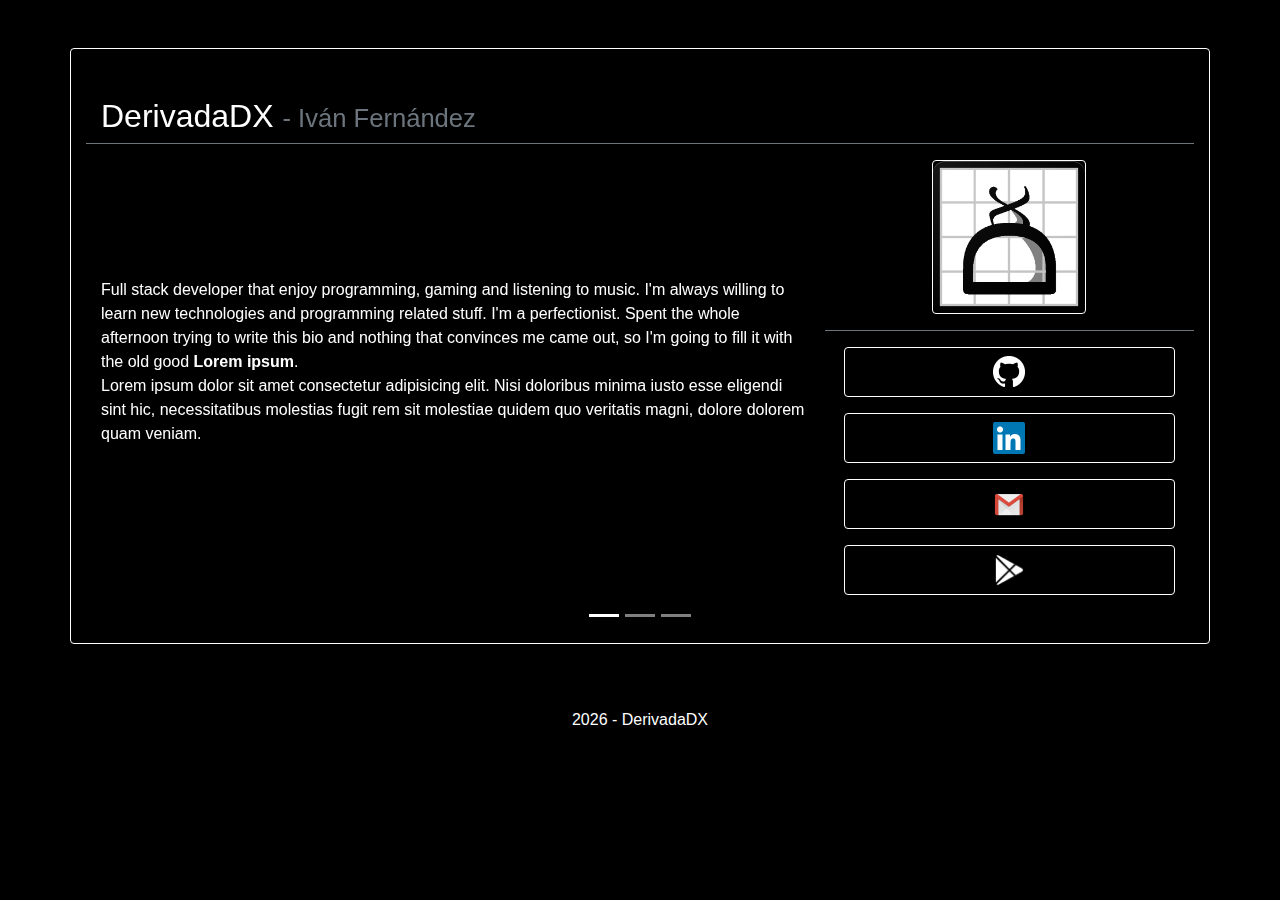
==== index.html @ 8ffebd5f "Se remueve restricción de sketches." ====
<!doctype html>
<html lang="en">

<head>
	<meta charset="utf-8">
	<meta name="viewport" content="width=device-width, initial-scale=1">

	<title>DerivadaDX</title>
	<base href="./">

	<!-- library -->
	<link rel="stylesheet" href="./library/bootstrap.css">
	<script type="text/javascript" src="./library/p5.min.js"></script>
	<script type="text/javascript" src="./library/p5.dom.min.js"></script>

	<!-- styles & scripts -->
	<link rel="stylesheet" href="./styles/styles.css">
	<script type="text/javascript" src="./scripts/sketch.js"></script>
</head>

<body class="bg-black">
	<div class="container">
		<div class="row border border-white rounded my-5">
			<div class="col-12">
				<div id="main_carousel" class="carousel slide" data-ride="carousel" data-interval="false">
					<!-- indicators -->
					<ol id="indicators" class="carousel-indicators">
						<li data-target="#main_carousel" data-slide-to="0" class="active"></li>
						<li data-target="#main_carousel" data-slide-to="1"></li>
						<li data-target="#main_carousel" data-slide-to="2"></li>
					</ol>

					<!-- slides -->
					<div id="slides" class="carousel-inner text-white">
						<div class="carousel-item container active my-5">
							<!-- title -->
							<div class="row border-bottom border-secondary">
								<div class="col-12 h2">
									<div class="d-block d-sm-none text-center">
										<div>DerivadaDX</div>
										<div class="text-secondary">Iv&aacute;n Fern&aacute;ndez</div>
									</div>

									<div class="d-none d-sm-block">
										DerivadaDX
										<small class="text-muted">- Iv&aacute;n Fern&aacute;ndez</small>
									</div>
								</div>
							</div>

							<!-- content -->
							<div class="row">
								<div class="col-12 d-block d-lg-none mt-5 border-bottom border-secondary">
									<p>Full stack developer that enjoy programming, gaming and listening to music.
										I'm always willing to learn new technologies and programming related stuff.
										I'm a perfectionist. Spent the whole afternoon trying to write this bio and
										nothing that convinces me came out, so I'm going to fill it with the old good
										<b>Lorem ipsum</b>.
										<br>Lorem ipsum dolor sit amet consectetur adipisicing elit. Nisi doloribus
										minima iusto esse eligendi sint hic, necessitatibus molestias fugit rem sit
										molestiae quidem quo veritatis magni, dolore dolorem quam veniam.
									</p>

									<p class="lead"><strong>Almost forgot!</strong></p>
									<p>Check out this Android game that I developed some time ago:</p>

									<a href='https://play.google.com/store/apps/details?id=derivadadx.juegodelnumero' target="_blank">
										<img class="img-fluid" alt='Get it on Google Play' src='./assets/gp_banner.png' />
									</a>
								</div>

								<div class="col-8 d-none d-lg-block align-self-center">
									<p>
										Full stack developer that enjoy programming, gaming and listening to music.
										I'm always willing to learn new technologies and programming related stuff.
										I'm a perfectionist. Spent the whole afternoon trying to write this bio and
										nothing that convinces me came out, so I'm going to fill it with the old good
										<b>Lorem ipsum</b>.
										<br>Lorem ipsum dolor sit amet consectetur adipisicing elit. Nisi doloribus
										minima iusto esse eligendi sint hic, necessitatibus molestias fugit rem sit
										molestiae quidem quo veritatis magni, dolore dolorem quam veniam.
									</p>
								</div>
								<div class="col-4 d-none d-lg-block text-center">
									<div class="row border-bottom border-secondary py-3">
										<div class="col-12">
											<img src="./assets/logo.png" class="border border-white rounded" alt="derivadadx-logo">
										</div>
									</div>
									<div class="row border border-white rounded mt-3 mx-1 p-2">
										<div class="col-12">
											<a href="https://github.com/DerivadaDX" target="_blank">
												<img src="./assets/github.png" class="thumbnail" title="Go to GitHub" alt="GitHub profile">
											</a>
										</div>
									</div>
									<div class="row border border-white rounded mt-3 mx-1 p-2">
										<div class="col-12">
											<a href="https://www.linkedin.com/in/iv%C3%A1nfern%C3%A1ndez" target="_blank">
												<img src="./assets/linkedin.ico" class="thumbnail" title="Go to LinkedIn" alt="LinkedIn profile">
											</a>
										</div>
									</div>
									<div class="row border border-white rounded mt-3 mx-1 p-2">
										<div class="col-12">
											<a href="mailto:derivadadx@gmail.com" target="_top">
												<img src="./assets/gmail.png" class="thumbnail" title="Send an email" alt="Email to DerivadaDX">
											</a>
										</div>
									</div>
									<div class="row border border-white rounded mt-3 mx-1 p-2">
										<div class="col-12">
											<a href='https://play.google.com/store/apps/details?id=derivadadx.juegodelnumero' target="_blank">
												<img src='./assets/gp_logo.png' class="thumbnail" title='Go to Google Play' alt="Google Play Logo" />
											</a>
										</div>
									</div>
								</div>
							</div>
						</div>
						<div class="carousel-item">
							<div class="d-block d-lg-none my-5">
								<div class="row">
									<div class="col-12 text-center">
										<!-- title -->
										<div class="h2 border-bottom border-secondary pb-2">
											<div>DerivadaDX</div>
											<div class="text-secondary"> Links of interest</div>
										</div>

										<!-- content -->
										<div class="row border-bottom border-secondary pb-3">
											<div class="col-12">
												<div class="row border-bottom border-secondary py-3">
													<div class="col-12">
														<img src="./assets/logo.png" class="border border-white rounded" alt="derivadadx-logo">
													</div>
												</div>
												<div class="row border border-white rounded mt-3 mx-1 p-2">
													<div class="col-12">
														<a href="https://github.com/DerivadaDX" target="_blank">
															<img src="./assets/github.png" class="thumbnail" title="Go to GitHub" alt="GitHub profile">
														</a>
													</div>
												</div>
												<div class="row border border-white rounded mt-3 mx-1 p-2">
													<div class="col-12">
														<a href="https://www.linkedin.com/in/iv%C3%A1nfern%C3%A1ndez" target="_blank">
															<img src="./assets/linkedin.ico" class="thumbnail" title="Go to LinkedIn" alt="LinkedIn profile">
														</a>
													</div>
												</div>
												<div class="row border border-white rounded mt-3 mx-1 p-2">
													<div class="col-12">
														<a href="mailto:derivadadx@gmail.com" target="_top">
															<img src="./assets/gmail.png" class="thumbnail" title="Send an email" alt="Email to DerivadaDX">
														</a>
													</div>
												</div>
											</div>
										</div>
										<div class="row border border-white rounded mt-3 mx-1 p-2">
											<div class="col-12">
												<br> <!-- ¡Bien cabeza! -->
												<p class="lead"><strong>Don't forget to check some p5.js works on desktop version!</strong></p>
											</div>
										</div>
										<div class="row border-bottom border-secondary my-4"></div>
									</div>
								</div>
							</div>

							<div class="d-none d-lg-block" id="carousel_sketch_0"></div>
						</div>
						<div class="carousel-item">
							<div id="carousel_sketch_1"></div>
						</div>
					</div>
				</div>
			</div>
		</div>
	</div>

	<div class="footer-copyright text-center py-3 text-white">
		<script>document.write(new Date().getFullYear())</script> - DerivadaDX
	</div>

	<!-- library -->
	<script type="text/javascript" src="./library/jquery-3.3.1.js"></script>
	<script type="text/javascript" src="./library/bootstrap.bundle.js"></script>

	<!-- scripts -->
	<script type="text/javascript" src="./scripts/scripts.js"></script>
</body>

</html>
---- styles/styles.css ----
.bg-black {
	background-color: black;
}

div.dropdown-divider {
	border-color: #9a9a9a;
}

.thumbnail {
	width: 32px;
	height: 32px;
}

.hidden {
	display: none;
}
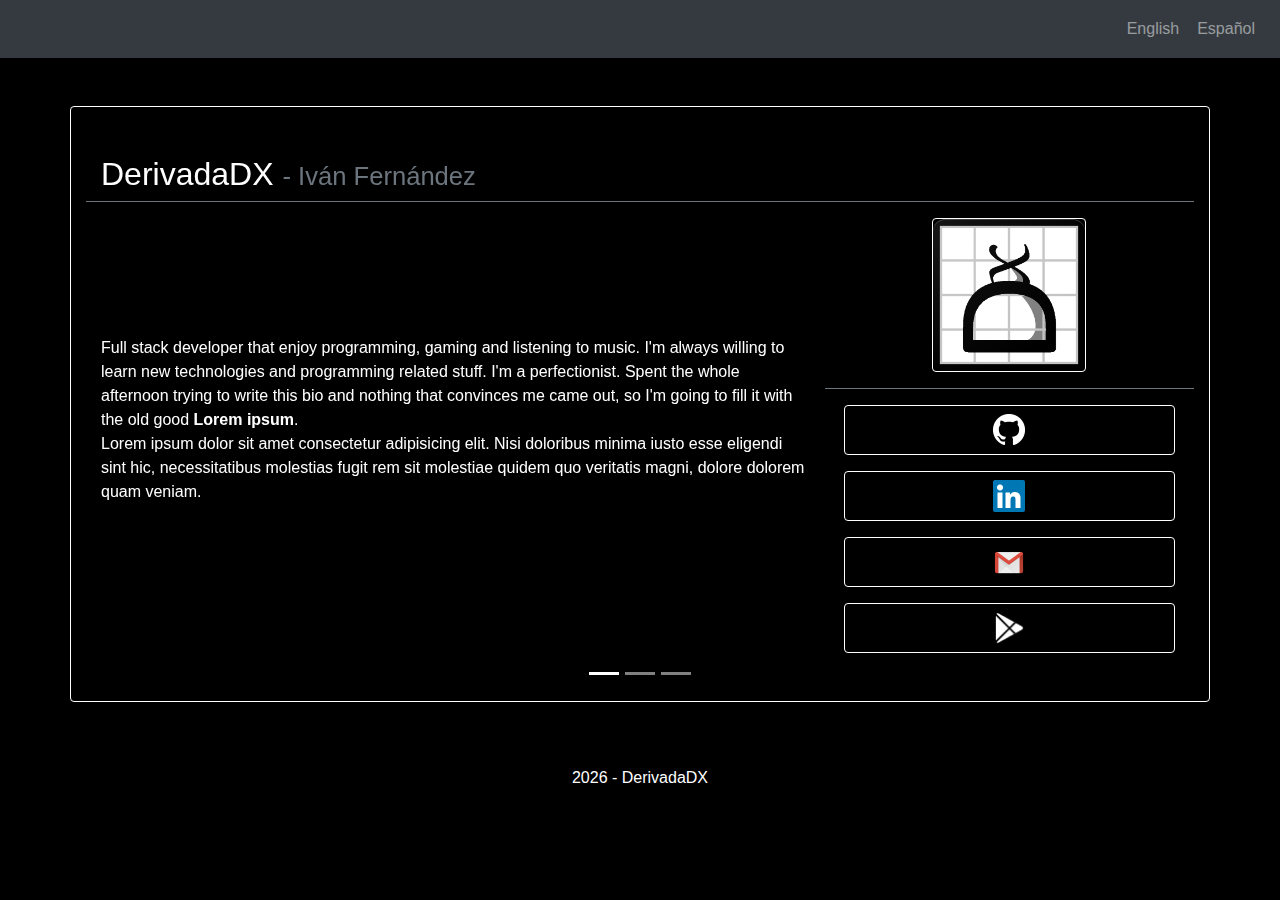
==== commit c261ee4b: "[T-9] Se agregó navbar." ====
--- a/index.html
+++ b/index.html
@@ -1,5 +1,5 @@
 <!doctype html>
-<html lang="en">
+<html>
 
 <head>
 	<meta charset="utf-8">
@@ -16,9 +16,26 @@
 	<!-- styles & scripts -->
 	<link rel="stylesheet" href="./styles/styles.css">
 	<script type="text/javascript" src="./scripts/sketch.js"></script>
+	<script type="text/javascript" src="./scripts/services/languages.js"></script>
 </head>
 
 <body class="bg-black">
+	<nav class="navbar navbar-expand-md navbar-dark bg-dark">
+		<button class="navbar-toggler" type="button" data-toggle="collapse" data-target=".dual-collapse2">
+			<span class="navbar-toggler-icon"></span>
+		</button>
+		<div class="navbar-collapse collapse w-100 dual-collapse2">
+			<ul class="navbar-nav ml-auto">
+				<li id="en-button" class="nav-item">
+					<button class="btn btn-outline-dark nav-link">English</button>
+				</li>
+				<li id="es-button" class="nav-item">
+					<button class="btn btn-outline-dark nav-link">Español</button>
+				</li>
+			</ul>
+		</div>
+	</nav>
+
 	<div class="container">
 		<div class="row border border-white rounded my-5">
 			<div class="col-12">
@@ -27,7 +44,6 @@
 					<ol id="indicators" class="carousel-indicators">
 						<li data-target="#main_carousel" data-slide-to="0" class="active"></li>
 						<li data-target="#main_carousel" data-slide-to="1"></li>
-						<li data-target="#main_carousel" data-slide-to="2"></li>
 					</ol>
 
 					<!-- slides -->
@@ -51,26 +67,7 @@
 							<!-- content -->
 							<div class="row">
 								<div class="col-12 d-block d-lg-none mt-5 border-bottom border-secondary">
-									<p>Full stack developer that enjoy programming, gaming and listening to music.
-										I'm always willing to learn new technologies and programming related stuff.
-										I'm a perfectionist. Spent the whole afternoon trying to write this bio and
-										nothing that convinces me came out, so I'm going to fill it with the old good
-										<b>Lorem ipsum</b>.
-										<br>Lorem ipsum dolor sit amet consectetur adipisicing elit. Nisi doloribus
-										minima iusto esse eligendi sint hic, necessitatibus molestias fugit rem sit
-										molestiae quidem quo veritatis magni, dolore dolorem quam veniam.
-									</p>
-
-									<p class="lead"><strong>Almost forgot!</strong></p>
-									<p>Check out this Android game that I developed some time ago:</p>
-
-									<a href='https://play.google.com/store/apps/details?id=derivadadx.juegodelnumero' target="_blank">
-										<img class="img-fluid" alt='Get it on Google Play' src='./assets/gp_banner.png' />
-									</a>
-								</div>
-
-								<div class="col-8 d-none d-lg-block align-self-center">
-									<p>
+									<p class="main_slide-introduction">
 										Full stack developer that enjoy programming, gaming and listening to music.
 										I'm always willing to learn new technologies and programming related stuff.
 										I'm a perfectionist. Spent the whole afternoon trying to write this bio and
@@ -80,38 +77,69 @@
 										minima iusto esse eligendi sint hic, necessitatibus molestias fugit rem sit
 										molestiae quidem quo veritatis magni, dolore dolorem quam veniam.
 									</p>
+
+									<p class="lead main_slide-lead"><strong>Almost forgot!</strong></p>
+									<p class="main_slide-conclusion">
+										Check out this Android game that I developed some time ago:
+									</p>
+
+									<a href='https://play.google.com/store/apps/details?id=derivadadx.juegodelnumero'
+										target="_blank">
+										<img class="img-fluid" alt='Get it on Google Play'
+											src='./assets/gp_banner.png' />
+									</a>
+								</div>
+
+								<div class="col-8 d-none d-lg-block align-self-center">
+									<p class="main_slide-introduction">
+										Full stack developer that enjoy programming, gaming and listening to music.
+										I'm always willing to learn new technologies and programming related stuff.
+										I'm a perfectionist. Spent the whole afternoon trying to write this bio and
+										nothing that convinces me came out, so I'm going to fill it with the old good
+										<b>Lorem ipsum</b>.
+										<br>Lorem ipsum dolor sit amet consectetur adipisicing elit. Nisi doloribus
+										minima iusto esse eligendi sint hic, necessitatibus molestias fugit rem sit
+										molestiae quidem quo veritatis magni, dolore dolorem quam veniam.
+									</p>
 								</div>
 								<div class="col-4 d-none d-lg-block text-center">
 									<div class="row border-bottom border-secondary py-3">
 										<div class="col-12">
-											<img src="./assets/logo.png" class="border border-white rounded" alt="derivadadx-logo">
+											<img src="./assets/logo.png" class="border border-white rounded"
+												alt="derivadadx-logo">
 										</div>
 									</div>
 									<div class="row border border-white rounded mt-3 mx-1 p-2">
 										<div class="col-12">
 											<a href="https://github.com/DerivadaDX" target="_blank">
-												<img src="./assets/github.png" class="thumbnail" title="Go to GitHub" alt="GitHub profile">
-											</a>
-										</div>
-									</div>
-									<div class="row border border-white rounded mt-3 mx-1 p-2">
-										<div class="col-12">
-											<a href="https://www.linkedin.com/in/iv%C3%A1nfern%C3%A1ndez" target="_blank">
-												<img src="./assets/linkedin.ico" class="thumbnail" title="Go to LinkedIn" alt="LinkedIn profile">
+												<img src="./assets/github.png" class="thumbnail" title="Go to GitHub"
+													alt="GitHub profile">
+											</a>
+										</div>
+									</div>
+									<div class="row border border-white rounded mt-3 mx-1 p-2">
+										<div class="col-12">
+											<a href="https://www.linkedin.com/in/iv%C3%A1nfern%C3%A1ndez"
+												target="_blank">
+												<img src="./assets/linkedin.ico" class="thumbnail"
+													title="Go to LinkedIn" alt="LinkedIn profile">
 											</a>
 										</div>
 									</div>
 									<div class="row border border-white rounded mt-3 mx-1 p-2">
 										<div class="col-12">
 											<a href="mailto:derivadadx@gmail.com" target="_top">
-												<img src="./assets/gmail.png" class="thumbnail" title="Send an email" alt="Email to DerivadaDX">
-											</a>
-										</div>
-									</div>
-									<div class="row border border-white rounded mt-3 mx-1 p-2">
-										<div class="col-12">
-											<a href='https://play.google.com/store/apps/details?id=derivadadx.juegodelnumero' target="_blank">
-												<img src='./assets/gp_logo.png' class="thumbnail" title='Go to Google Play' alt="Google Play Logo" />
+												<img src="./assets/gmail.png" class="thumbnail" title="Send an email"
+													alt="Email to DerivadaDX">
+											</a>
+										</div>
+									</div>
+									<div class="row border border-white rounded mt-3 mx-1 p-2">
+										<div class="col-12">
+											<a href='https://play.google.com/store/apps/details?id=derivadadx.juegodelnumero'
+												target="_blank">
+												<img src='./assets/gp_logo.png' class="thumbnail"
+													title='Go to Google Play' alt="Google Play Logo" />
 											</a>
 										</div>
 									</div>
@@ -125,7 +153,9 @@
 										<!-- title -->
 										<div class="h2 border-bottom border-secondary pb-2">
 											<div>DerivadaDX</div>
-											<div class="text-secondary"> Links of interest</div>
+											<div class="text-secondary secondary_slide-description">
+												Links of interest
+											</div>
 										</div>
 
 										<!-- content -->
@@ -133,27 +163,32 @@
 											<div class="col-12">
 												<div class="row border-bottom border-secondary py-3">
 													<div class="col-12">
-														<img src="./assets/logo.png" class="border border-white rounded" alt="derivadadx-logo">
+														<img src="./assets/logo.png" class="border border-white rounded"
+															alt="derivadadx-logo">
 													</div>
 												</div>
 												<div class="row border border-white rounded mt-3 mx-1 p-2">
 													<div class="col-12">
 														<a href="https://github.com/DerivadaDX" target="_blank">
-															<img src="./assets/github.png" class="thumbnail" title="Go to GitHub" alt="GitHub profile">
+															<img src="./assets/github.png" class="thumbnail"
+																title="Go to GitHub" alt="GitHub profile">
 														</a>
 													</div>
 												</div>
 												<div class="row border border-white rounded mt-3 mx-1 p-2">
 													<div class="col-12">
-														<a href="https://www.linkedin.com/in/iv%C3%A1nfern%C3%A1ndez" target="_blank">
-															<img src="./assets/linkedin.ico" class="thumbnail" title="Go to LinkedIn" alt="LinkedIn profile">
+														<a href="https://www.linkedin.com/in/iv%C3%A1nfern%C3%A1ndez"
+															target="_blank">
+															<img src="./assets/linkedin.ico" class="thumbnail"
+																title="Go to LinkedIn" alt="LinkedIn profile">
 														</a>
 													</div>
 												</div>
 												<div class="row border border-white rounded mt-3 mx-1 p-2">
 													<div class="col-12">
 														<a href="mailto:derivadadx@gmail.com" target="_top">
-															<img src="./assets/gmail.png" class="thumbnail" title="Send an email" alt="Email to DerivadaDX">
+															<img src="./assets/gmail.png" class="thumbnail"
+																title="Send an email" alt="Email to DerivadaDX">
 														</a>
 													</div>
 												</div>
@@ -162,7 +197,11 @@
 										<div class="row border border-white rounded mt-3 mx-1 p-2">
 											<div class="col-12">
 												<br> <!-- ¡Bien cabeza! -->
-												<p class="lead"><strong>Don't forget to check some p5.js works on desktop version!</strong></p>
+												<p class="lead secondary_slide-footer">
+													<strong>
+														Don't forget to check more p5.js works on desktop version!
+													</strong>
+												</p>
 											</div>
 										</div>
 										<div class="row border-bottom border-secondary my-4"></div>
@@ -171,9 +210,6 @@
 							</div>
 
 							<div class="d-none d-lg-block" id="carousel_sketch_0"></div>
-						</div>
-						<div class="carousel-item">
-							<div id="carousel_sketch_1"></div>
 						</div>
 					</div>
 				</div>
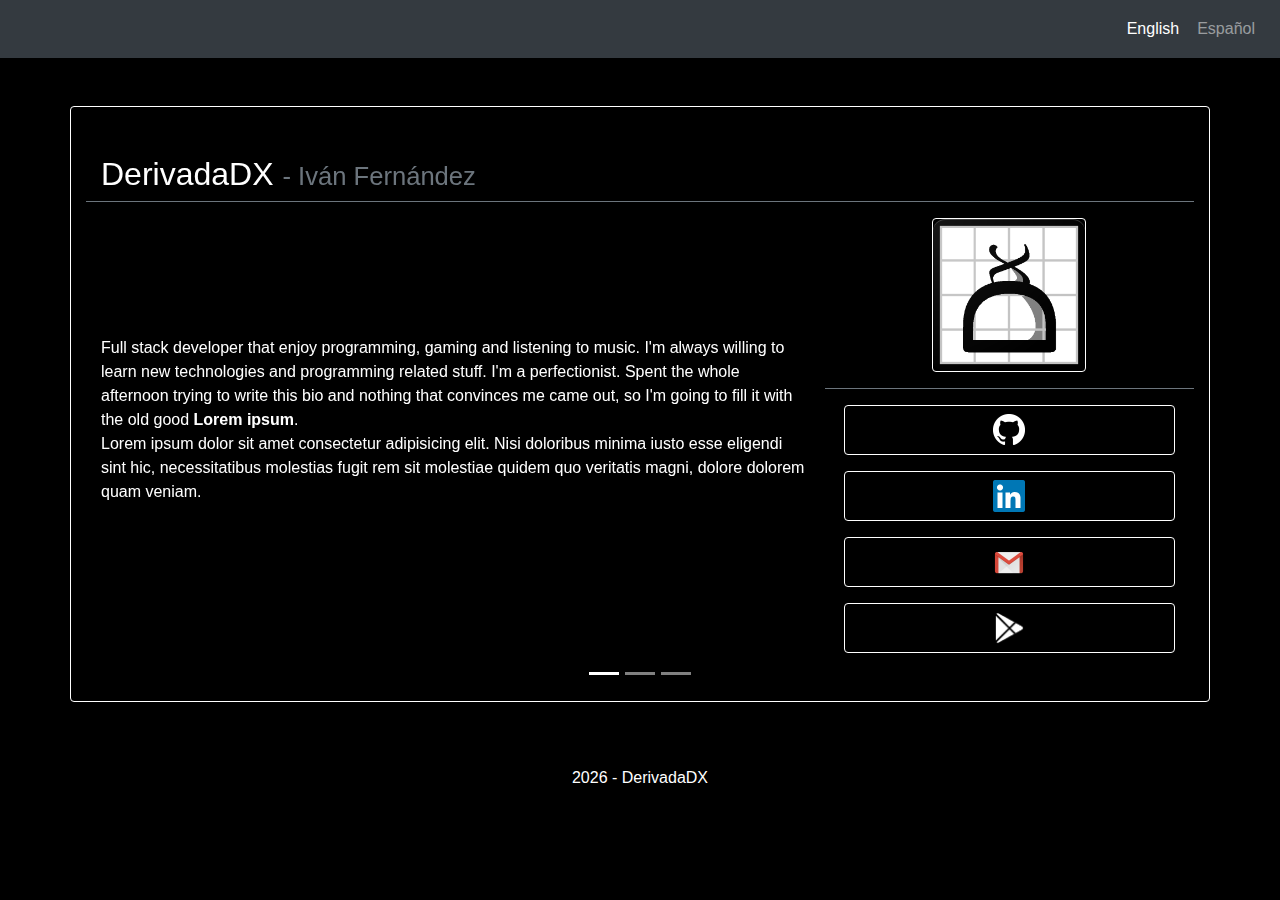
==== commit 425b90f7: "Merge pull request #31 from DerivadaDX/TASK-9" ====
--- a/index.html
+++ b/index.html
@@ -26,11 +26,11 @@
 		</button>
 		<div class="navbar-collapse collapse w-100 dual-collapse2">
 			<ul class="navbar-nav ml-auto">
-				<li id="en-button" class="nav-item">
-					<button class="btn btn-outline-dark nav-link">English</button>
+				<li id="en-button" class="lang-button nav-item">
+					<button class="btn btn-outline-dark nav-link" onclick="changeLanguage('en')">English</button>
 				</li>
-				<li id="es-button" class="nav-item">
-					<button class="btn btn-outline-dark nav-link">Español</button>
+				<li id="es-button" class="lang-button nav-item">
+					<button class="btn btn-outline-dark nav-link" onclick="changeLanguage('es')">Español</button>
 				</li>
 			</ul>
 		</div>
